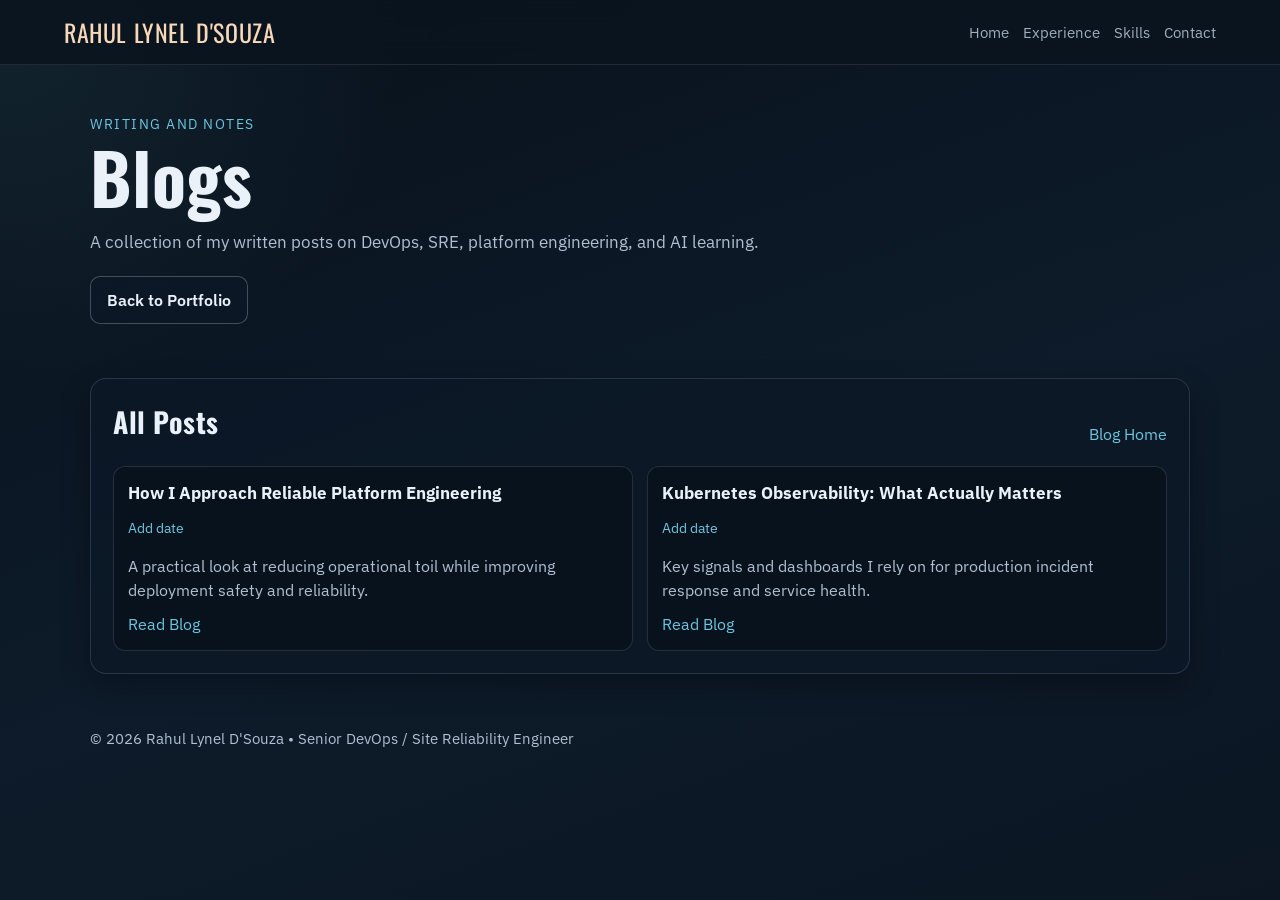
==== blogs.html @ 9d099c90 "Move blogs to dedicated subpage" ====
<!doctype html>
<html lang="en">
<head>
  <meta charset="UTF-8" />
  <meta name="viewport" content="width=device-width, initial-scale=1.0, viewport-fit=cover" />
  <title>Blogs | Rahul Lynel D'Souza</title>
  <meta name="description" content="Blogs by Rahul Lynel D'Souza on DevOps, SRE, platform engineering, and AI learning." />
  <meta name="theme-color" content="#07131f" />
  <link rel="icon" type="image/svg+xml" href="favicon.svg" />
  <link rel="apple-touch-icon" href="apple-touch-icon.svg" />
  <link rel="preconnect" href="https://fonts.googleapis.com" />
  <link rel="preconnect" href="https://fonts.gstatic.com" crossorigin />
  <link href="https://fonts.googleapis.com/css2?family=IBM+Plex+Sans:wght@300;400;500;600;700&family=Oswald:wght@400;500;600&display=swap" rel="stylesheet" />
  <link rel="stylesheet" href="styles.css?v=20260406c" />
</head>
<body>
  <div class="background-glow glow-a"></div>
  <div class="background-glow glow-b"></div>

  <header class="site-header">
    <a class="brand" href="index.html">Rahul Lynel D'Souza</a>
    <nav class="nav-links" id="site-nav">
      <a href="index.html">Home</a>
      <a href="index.html#experience">Experience</a>
      <a href="index.html#skills">Skills</a>
      <a href="index.html#contact">Contact</a>
    </nav>
  </header>

  <main>
    <section class="hero reveal" data-delay="0">
      <p class="eyebrow">Writing and Notes</p>
      <h1>Blogs</h1>
      <p class="hero-description">A collection of my written posts on DevOps, SRE, platform engineering, and AI learning.</p>
      <div class="hero-cta">
        <a class="btn btn-secondary" href="index.html">Back to Portfolio</a>
      </div>
    </section>

    <section class="panel reveal" data-delay="120">
      <div class="panel-header">
        <h2>All Posts</h2>
        <a id="blog-home-link" class="text-link" href="#">Blog Home</a>
      </div>
      <div id="blogs-grid" class="grid two-col"></div>
    </section>
  </main>

  <footer>
    <p id="footer-text"></p>
  </footer>

  <script src="blogs.js?v=20260406c"></script>
</body>
</html>
---- styles.css ----
:root {
  --bg: #0c1520;
  --surface: rgba(12, 24, 38, 0.92);
  --surface-border: rgba(132, 160, 189, 0.22);
  --text: #eaf1f9;
  --muted: #b0c0d2;
  --accent: #f4a261;
  --accent-alt: #6dc5de;
  --accent-soft: #f7d8b9;
  --shadow: 0 12px 30px rgba(0, 0, 0, 0.28);
}

* {
  box-sizing: border-box;
}

html, body {
  margin: 0;
  padding: 0;
  height: 100%;
  min-height: 100%;
}

html {
  background: #08111a;
  background-color: #08111a;
  height: -webkit-fill-available;
  overflow-x: hidden;
}

body {
  font-family: "IBM Plex Sans", sans-serif;
  color: var(--text);
  background-color: #08111a;
  background: radial-gradient(circle at 0% 0%, rgba(109, 197, 222, 0.1), transparent 26%),
              linear-gradient(160deg, #08111a 0%, #0d1b2a 55%, #0b1622 100%);
  min-height: 100vh;
  min-height: 100svh;
  min-height: -webkit-fill-available;
  line-height: 1.5;
  -webkit-text-size-adjust: 100%;
  position: relative;
  overflow-x: hidden;
}

/* Prevent white flash/background gaps on Safari during overscroll */
body::before {
  content: "";
  position: fixed;
  inset: 0;
  background: #08111a;
  z-index: -3;
}

.background-glow {
  position: fixed;
  width: 260px;
  height: 260px;
  border-radius: 50%;
  filter: blur(60px);
  opacity: 0.12;
  pointer-events: none;
  z-index: -1;
}

.glow-a {
  top: -80px;
  left: -80px;
  background: #6dc5de;
}

.glow-b {
  right: -80px;
  bottom: 0;
  background: #f4a261;
}

.glow-c {
  top: 30%;
  right: 35%;
  background: #87b4dd;
  width: 180px;
  height: 180px;
  opacity: 0.08;
}

.site-header {
  position: sticky;
  top: 0;
  z-index: 5;
  backdrop-filter: blur(12px);
  -webkit-backdrop-filter: blur(12px);
  background: rgba(10, 20, 31, 0.9);
  border-bottom: 1px solid rgba(242, 246, 251, 0.1);
  padding: calc(14px + env(safe-area-inset-top)) max(5vw, env(safe-area-inset-right)) 14px max(5vw, env(safe-area-inset-left));
  display: flex;
  justify-content: space-between;
  align-items: center;
}

.brand {
  text-decoration: none;
  color: var(--accent-soft);
  font-family: "Oswald", sans-serif;
  letter-spacing: 0.6px;
  font-size: 1.5rem;
  text-transform: uppercase;
}

.nav-links {
  display: flex;
  flex-wrap: wrap;
  gap: 14px;
}

.nav-toggle {
  display: none;
  -webkit-appearance: none;
  appearance: none;
  border: 1px solid rgba(255, 255, 255, 0.2);
  background: rgba(9, 21, 33, 0.8);
  color: var(--text);
  border-radius: 8px;
  padding: 8px 12px;
  font-size: 0.9rem;
  font-weight: 600;
}

.nav-links a {
  color: var(--muted);
  text-decoration: none;
  font-size: 0.95rem;
  transition: color 180ms ease, opacity 180ms ease;
  opacity: 0.9;
}

.nav-links a:hover {
  color: var(--text);
  opacity: 1;
}

main {
  width: min(1100px, 92vw);
  margin: 36px auto 54px;
}

.hero {
  margin-bottom: 28px;
  padding: 12px 0 6px;
}

.eyebrow {
  font-size: 0.9rem;
  letter-spacing: 1.5px;
  text-transform: uppercase;
  color: var(--accent-alt);
  margin: 0;
}

h1 {
  font-family: "Oswald", sans-serif;
  font-size: clamp(2.7rem, 8vw, 4.4rem);
  line-height: 1;
  margin: 0.4rem 0 0.8rem;
  letter-spacing: 0.8px;
  text-shadow: none;
}

.hero-description {
  max-width: 760px;
  color: var(--muted);
  font-size: 1.07rem;
}

.social-links {
  display: flex;
  align-items: center;
  gap: 10px;
  margin: 2px 0 18px;
}

.social-link {
  width: 38px;
  height: 38px;
  border-radius: 10px;
  border: 1px solid rgba(255, 255, 255, 0.22);
  background: rgba(7, 20, 33, 0.8);
  color: var(--muted);
  display: inline-flex;
  align-items: center;
  justify-content: center;
  transition: transform 180ms ease, color 180ms ease, border-color 180ms ease, background 180ms ease;
}

.social-link:hover {
  transform: translateY(-2px);
  color: var(--text);
  border-color: rgba(109, 197, 222, 0.65);
  background: rgba(15, 39, 56, 0.9);
}

.social-link svg {
  width: 18px;
  height: 18px;
}

.hero-cta {
  display: flex;
  flex-wrap: wrap;
  gap: 12px;
  margin: 22px 0 20px;
}

.btn {
  border: 1px solid transparent;
  padding: 11px 16px;
  text-decoration: none;
  border-radius: 10px;
  font-weight: 600;
  transition: transform 180ms ease, box-shadow 180ms ease, background 180ms ease;
}

.btn:hover {
  transform: translateY(-2px);
}

.btn-primary {
  background: var(--accent);
  color: #1f1510;
  box-shadow: 0 6px 16px rgba(244, 162, 97, 0.28);
}

.btn-secondary {
  border-color: rgba(242, 246, 251, 0.25);
  color: var(--text);
  background: rgba(11, 24, 38, 0.65);
}

.quick-facts {
  list-style: none;
  padding: 0;
  margin: 0;
  display: flex;
  flex-wrap: wrap;
  gap: 10px;
}

.quick-facts li {
  background: rgba(255, 255, 255, 0.07);
  border: 1px solid rgba(255, 255, 255, 0.12);
  border-radius: 999px;
  padding: 6px 12px;
  font-size: 0.88rem;
  color: var(--muted);
}

.panel {
  margin: 18px 0;
  padding: 22px;
  border: 1px solid var(--surface-border);
  background: var(--surface);
  border-radius: 16px;
  box-shadow: var(--shadow);
}

h2 {
  margin-top: 0;
  font-family: "Oswald", sans-serif;
  letter-spacing: 0.5px;
  font-size: 1.75rem;
}

.sub-heading {
  margin: 20px 0 10px;
  font-size: 1.1rem;
  color: var(--accent-soft);
  font-weight: 600;
}

.profile-layout {
  display: grid;
  grid-template-columns: 1.2fr 0.8fr;
  gap: 18px;
  align-items: start;
}

.profile-statement {
  margin-top: 10px;
  color: var(--text);
  font-weight: 500;
  line-height: 1.55;
}

.profile-side {
  border: 1px solid rgba(255, 255, 255, 0.12);
  border-radius: 12px;
  background: rgba(8, 18, 29, 0.7);
  padding: 12px;
}

.profile-sub {
  margin-top: 0;
}

.profile-points {
  margin: 14px 0 0;
  padding-left: 18px;
}

.profile-points li {
  color: var(--muted);
  margin-bottom: 6px;
}

.panel-header {
  display: flex;
  align-items: center;
  justify-content: space-between;
  gap: 12px;
}

.grid {
  display: grid;
  gap: 14px;
}

.two-col {
  grid-template-columns: repeat(2, minmax(0, 1fr));
}

.three-col {
  grid-template-columns: repeat(3, minmax(0, 1fr));
}

.one-col {
  grid-template-columns: 1fr;
}

.four-col {
  grid-template-columns: repeat(4, minmax(0, 1fr));
}

.card {
  border: 1px solid rgba(255, 255, 255, 0.12);
  border-radius: 12px;
  background: rgba(8, 18, 29, 0.82);
  padding: 14px;
}

.card h3 {
  margin: 0 0 8px;
  font-size: 1.05rem;
}

.card p,
.card li {
  color: var(--muted);
  margin: 0;
}

.card p + p {
  margin-top: 8px;
}

.card ul {
  margin: 6px 0 0;
  padding-left: 18px;
}

.card .meta {
  display: inline-block;
  margin-bottom: 8px;
  color: var(--accent-alt);
  font-size: 0.9rem;
}

#blogs .card .meta {
  font-size: 0.82rem;
  text-transform: uppercase;
  letter-spacing: 0.4px;
}

.card .compact-list {
  margin-top: 10px;
}

.card .compact-list li {
  margin-bottom: 6px;
}

.metric-card {
  border: 1px solid rgba(244, 162, 97, 0.3);
  border-radius: 14px;
  padding: 14px;
  background: rgba(23, 34, 46, 0.9);
}

.metric-value {
  margin: 0;
  font-family: "Oswald", sans-serif;
  font-size: 2.1rem;
  letter-spacing: 0.6px;
  color: #ffd4bd;
  line-height: 1;
}

.metric-label {
  margin: 6px 0 0;
  color: var(--text);
  font-size: 0.95rem;
}

.metric-note {
  margin: 6px 0 0;
  color: var(--muted);
  font-size: 0.86rem;
}

.pill-list {
  list-style: none;
  display: flex;
  flex-wrap: wrap;
  gap: 10px;
  padding: 0;
  margin: 0;
}

.pill-list li {
  padding: 8px 13px;
  border-radius: 999px;
  background: rgba(46, 211, 183, 0.15);
  border: 1px solid rgba(46, 211, 183, 0.4);
}

.text-link {
  color: var(--accent-alt);
  text-decoration: none;
}

.repo-link {
  display: inline-block;
  margin-top: 10px;
}

.logo-grid {
  display: grid;
  grid-template-columns: repeat(6, minmax(0, 1fr));
  gap: 10px;
  margin-top: 8px;
}

.logo-item {
  border: 1px solid rgba(255, 255, 255, 0.12);
  border-radius: 10px;
  background: rgba(8, 18, 29, 0.75);
  padding: 10px 8px;
  display: flex;
  flex-direction: column;
  align-items: center;
  justify-content: center;
  gap: 6px;
}

.logo-item img {
  width: 22px;
  height: 22px;
  object-fit: contain;
}

.logo-item.logo-missing img {
  display: none;
}

.logo-item span {
  font-size: 0.78rem;
  color: var(--muted);
  text-align: center;
  line-height: 1.2;
}

.contact-grid {
  display: grid;
  gap: 14px;
  grid-template-columns: repeat(2, minmax(0, 1fr));
}

.contact-item {
  border: 1px solid rgba(255, 255, 255, 0.14);
  border-radius: 10px;
  padding: 12px;
  background: rgba(1, 8, 14, 0.52);
}

.contact-item h3 {
  margin: 0 0 6px;
  font-size: 0.95rem;
  color: var(--muted);
}

.contact-item a,
.contact-item span {
  color: var(--text);
  text-decoration: none;
  font-weight: 500;
}

footer {
  width: min(1100px, 92vw);
  margin: 0 auto 38px;
  color: var(--muted);
  font-size: 0.92rem;
}

.reveal {
  opacity: 0;
  transform: translateY(16px);
  animation: reveal 620ms ease forwards;
  animation-delay: var(--delay, 0ms);
}

@keyframes reveal {
  to {
    opacity: 1;
    transform: translateY(0);
  }
}

@media (max-width: 960px) {
  .three-col {
    grid-template-columns: repeat(2, minmax(0, 1fr));
  }

  .four-col {
    grid-template-columns: repeat(2, minmax(0, 1fr));
  }

  .logo-grid {
    grid-template-columns: repeat(4, minmax(0, 1fr));
  }
}

@media (max-width: 740px) {
  .site-header {
    padding: calc(12px + env(safe-area-inset-top)) max(4vw, env(safe-area-inset-right)) 12px max(4vw, env(safe-area-inset-left));
    gap: 8px;
    flex-direction: row;
    align-items: center;
    flex-wrap: wrap;
    backdrop-filter: none;
    -webkit-backdrop-filter: none;
    background: rgba(10, 20, 31, 0.98);
  }

  .brand {
    font-size: 1.25rem;
  }

  .nav-toggle {
    display: inline-flex;
    margin-left: auto;
  }

  .nav-links {
    display: none;
    width: 100%;
    flex-direction: column;
    gap: 6px;
    margin-top: 6px;
    padding-top: 8px;
    border-top: 1px solid rgba(255, 255, 255, 0.1);
  }

  .nav-links.open {
    display: flex;
  }

  .nav-links a {
    padding: 8px 2px;
    font-size: 0.98rem;
  }

  .two-col,
  .three-col,
  .one-col,
  .four-col,
  .contact-grid {
    grid-template-columns: 1fr;
  }

  .profile-layout {
    grid-template-columns: 1fr;
  }

  .logo-grid {
    grid-template-columns: repeat(3, minmax(0, 1fr));
  }

  .hero {
    padding-top: 4px;
  }

  h1 {
    font-size: clamp(2.2rem, 10vw, 2.9rem);
  }

  .hero-description {
    font-size: 1rem;
  }

  .hero-cta {
    gap: 10px;
  }

  .hero-cta .btn {
    width: 100%;
    text-align: center;
  }

  .panel {
    padding: 18px;
  }

  main {
    margin-top: 22px;
  }
}
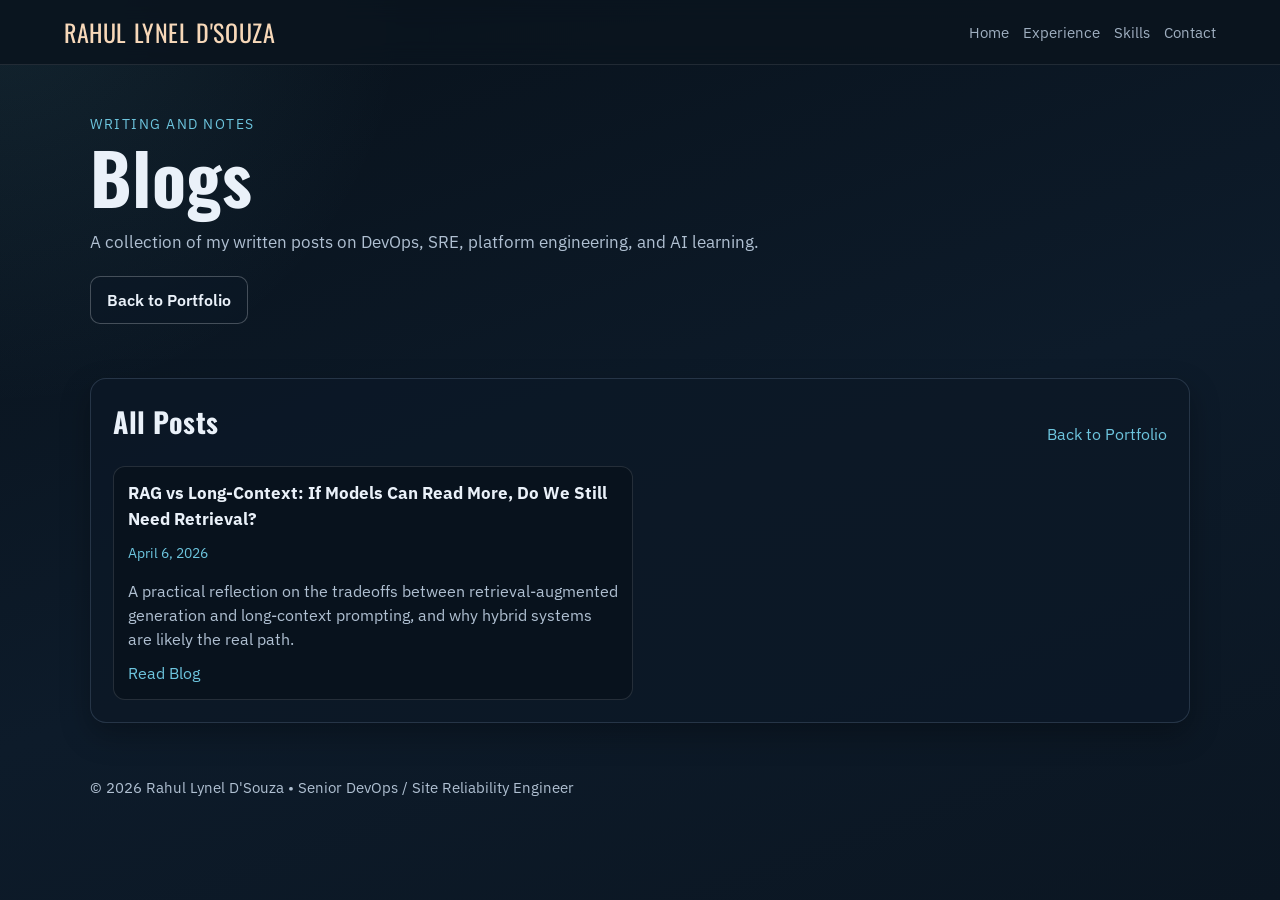
==== commit 49f310f6: "Add dedicated RAG vs long-context blog post page" ====
--- a/blogs.html
+++ b/blogs.html
@@ -11,7 +11,7 @@
   <link rel="preconnect" href="https://fonts.googleapis.com" />
   <link rel="preconnect" href="https://fonts.gstatic.com" crossorigin />
   <link href="https://fonts.googleapis.com/css2?family=IBM+Plex+Sans:wght@300;400;500;600;700&family=Oswald:wght@400;500;600&display=swap" rel="stylesheet" />
-  <link rel="stylesheet" href="styles.css?v=20260406c" />
+  <link rel="stylesheet" href="styles.css?v=20260406d" />
 </head>
 <body>
   <div class="background-glow glow-a"></div>
@@ -40,7 +40,7 @@
     <section class="panel reveal" data-delay="120">
       <div class="panel-header">
         <h2>All Posts</h2>
-        <a id="blog-home-link" class="text-link" href="#">Blog Home</a>
+        <a class="text-link" href="index.html">Back to Portfolio</a>
       </div>
       <div id="blogs-grid" class="grid two-col"></div>
     </section>
@@ -50,6 +50,6 @@
     <p id="footer-text"></p>
   </footer>
 
-  <script src="blogs.js?v=20260406c"></script>
+  <script src="blogs.js?v=20260406d"></script>
 </body>
 </html>
--- a/styles.css
+++ b/styles.css
@@ -442,6 +442,32 @@
   margin-top: 10px;
 }
 
+.post-content {
+  max-width: 900px;
+  margin: 0 auto;
+}
+
+.post-content h2,
+.post-content h3 {
+  margin-top: 1.4rem;
+  margin-bottom: 0.55rem;
+}
+
+.post-content p {
+  margin: 0 0 0.95rem;
+  color: var(--muted);
+}
+
+.post-content ul {
+  margin: 0.3rem 0 1rem;
+  padding-left: 1.1rem;
+}
+
+.post-content li {
+  color: var(--muted);
+  margin-bottom: 0.35rem;
+}
+
 .logo-grid {
   display: grid;
   grid-template-columns: repeat(6, minmax(0, 1fr));
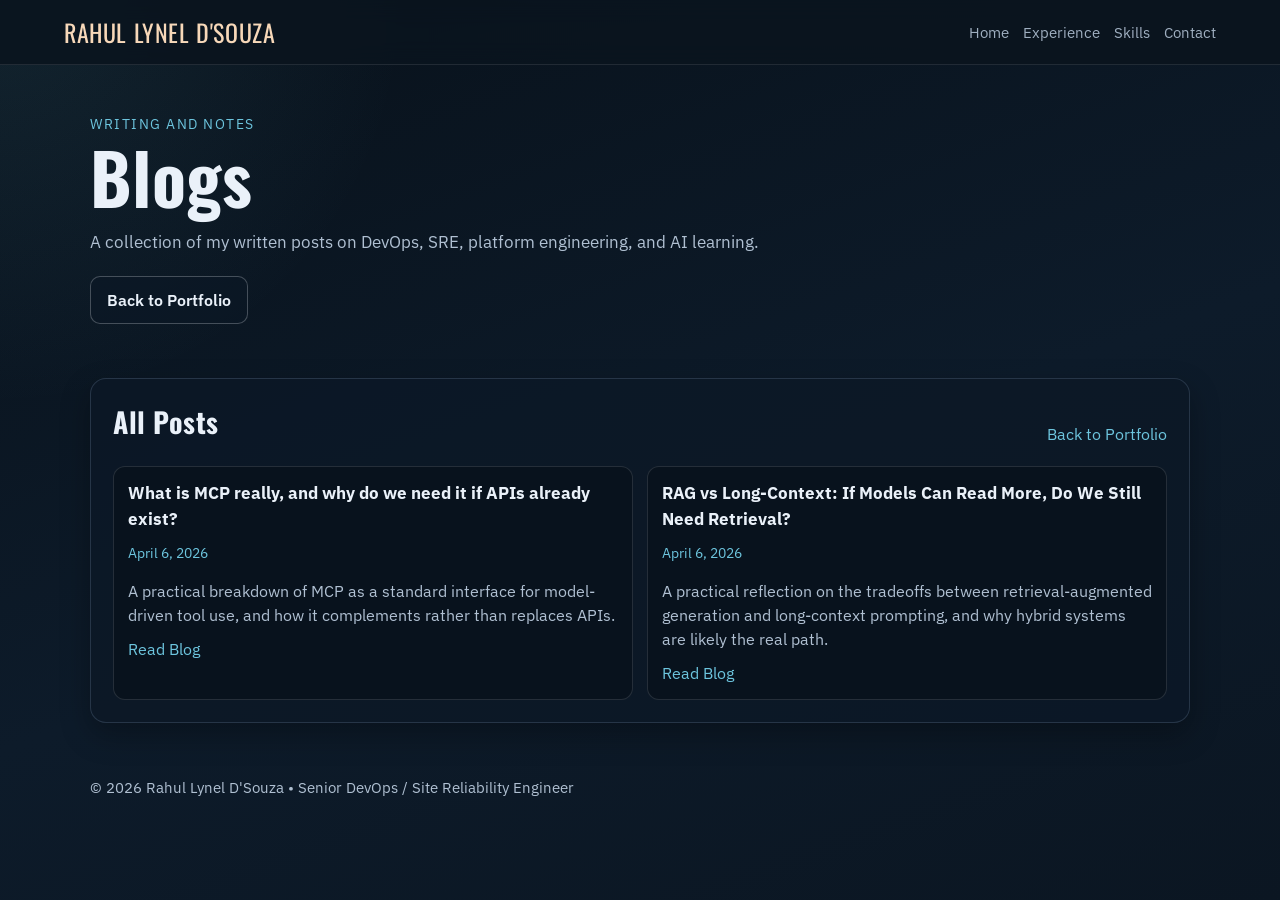
==== commit 25da32b7: "Add MCP blog post as dedicated page" ====
--- a/blogs.html
+++ b/blogs.html
@@ -50,6 +50,6 @@
     <p id="footer-text"></p>
   </footer>
 
-  <script src="blogs.js?v=20260406d"></script>
+  <script src="blogs.js?v=20260406e"></script>
 </body>
 </html>
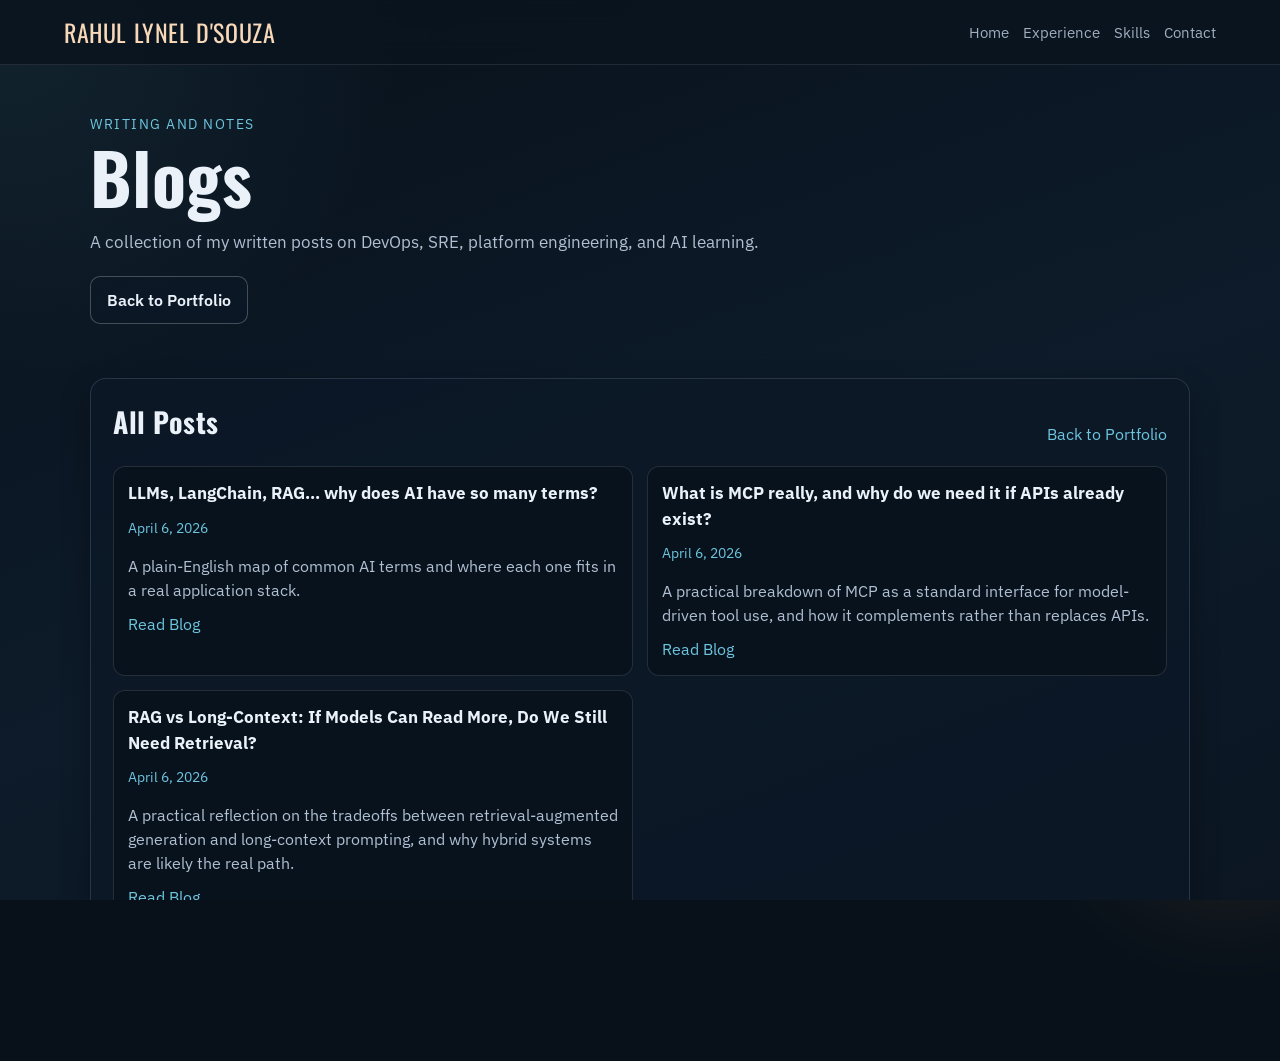
==== commit 4b432a83: "Enhance recruiter-focused portfolio and publish new AI blog post" ====
--- a/blogs.html
+++ b/blogs.html
@@ -50,6 +50,6 @@
     <p id="footer-text"></p>
   </footer>
 
-  <script src="blogs.js?v=20260406e"></script>
+  <script src="blogs.js?v=20260406f"></script>
 </body>
 </html>
--- a/styles.css
+++ b/styles.css
@@ -172,6 +172,14 @@
   font-size: 1.07rem;
 }
 
+.value-proposition {
+  margin: 0 0 10px;
+  max-width: 760px;
+  font-size: 1.04rem;
+  color: var(--accent-soft);
+  font-weight: 600;
+}
+
 .social-links {
   display: flex;
   align-items: center;
@@ -209,6 +217,12 @@
   flex-wrap: wrap;
   gap: 12px;
   margin: 22px 0 20px;
+}
+
+.availability-line {
+  margin: -6px 0 10px;
+  color: var(--muted);
+  font-size: 0.95rem;
 }
 
 .btn {
@@ -362,6 +376,11 @@
   margin-top: 8px;
 }
 
+.win-outcome {
+  color: var(--text);
+  font-weight: 600;
+}
+
 .card ul {
   margin: 6px 0 0;
   padding-left: 18px;
@@ -386,6 +405,23 @@
 
 .card .compact-list li {
   margin-bottom: 6px;
+}
+
+.list-toggle {
+  margin-top: 10px;
+  padding: 6px 10px;
+  border-radius: 8px;
+  border: 1px solid rgba(109, 197, 222, 0.45);
+  background: rgba(7, 20, 33, 0.65);
+  color: var(--accent-alt);
+  font-size: 0.88rem;
+  font-weight: 600;
+  cursor: pointer;
+}
+
+.list-toggle:hover {
+  border-color: rgba(109, 197, 222, 0.7);
+  color: var(--text);
 }
 
 .metric-card {
@@ -535,6 +571,10 @@
   margin: 0 auto 38px;
   color: var(--muted);
   font-size: 0.92rem;
+}
+
+.footer-cta {
+  margin: 0 0 8px;
 }
 
 .reveal {
